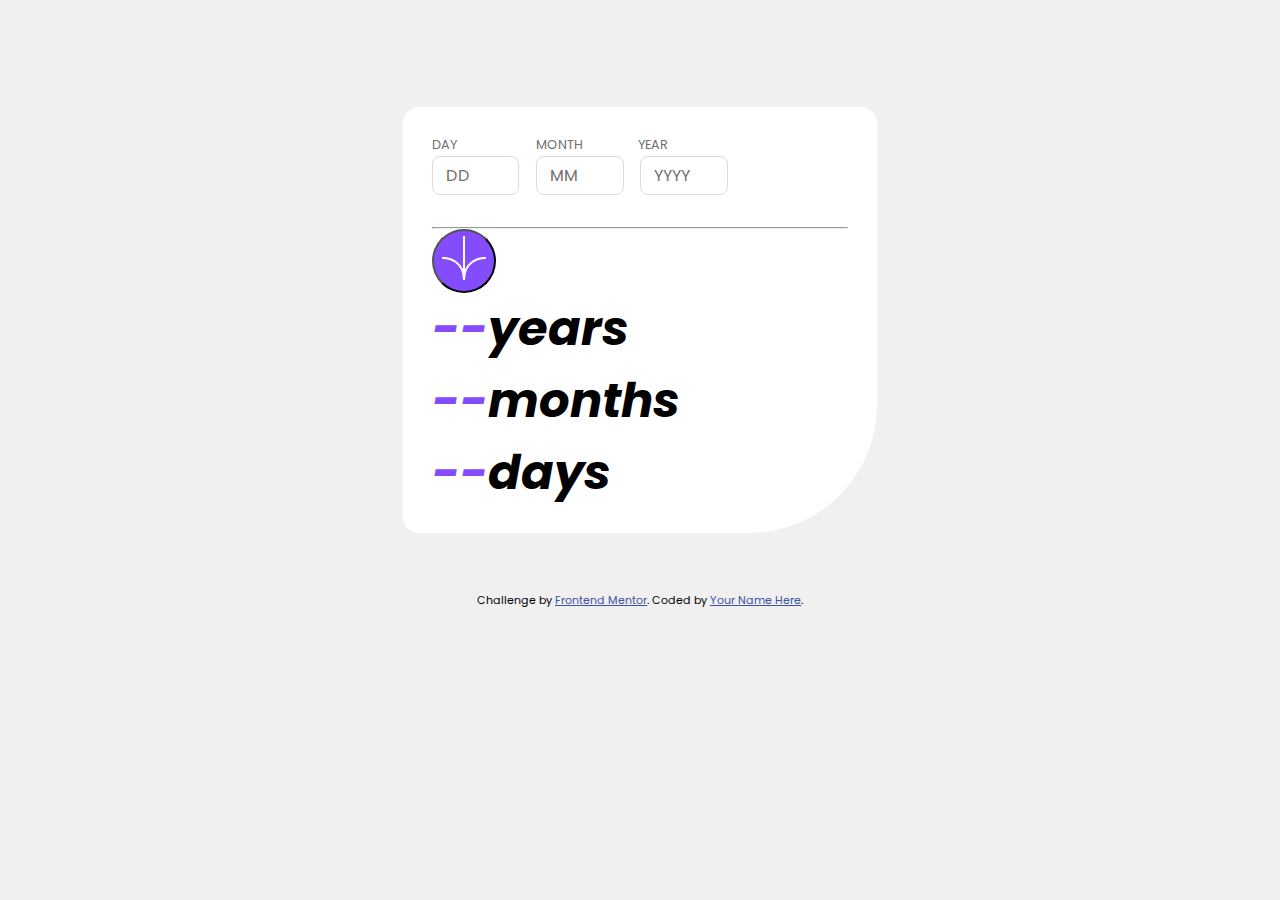
==== index.html @ 04226899 "initial update" ====
<!DOCTYPE html>
<html lang="en">
  <head>
    <meta charset="UTF-8" />
    <meta name="viewport" content="width=device-width, initial-scale=1.0" />
    <!-- displays site properly based on user's device -->

    <link
      rel="icon"
      type="image/png"
      sizes="32x32"
      href="./assets/images/favicon-32x32.png"
    />

    <title>Frontend Mentor | Age calculator app</title>

    <!-- Feel free to remove these styles or customise in your own stylesheet 👍 -->
    <style>
      .attribution {
        font-size: 11px;
        text-align: center;
      }
      .attribution a {
        color: hsl(228, 45%, 44%);
      }
    </style>
    <link rel="stylesheet" href="./style.css" />
    <link rel="preconnect" href="https://fonts.googleapis.com" />
    <link rel="preconnect" href="https://fonts.gstatic.com" crossorigin />
    <link
      href="https://fonts.googleapis.com/css2?family=Poppins:ital,wght@0,600;0,700;0,800;1,400;1,600;1,700;1,800&display=swap"
      rel="stylesheet"
    />
  </head>
  <body>

    <div class="container">
      <section class="section1">
        <form action="">
          <label for="Day" class="daylabel">DAY</label>
          <!-- <input type="number" name="Day" placeholder="DD"> -->
          <label for="Month" class="monthlabel">MONTH</label>
          <!-- <input type="number" name="Month" placeholder="MM"> -->
          <label for="Year">YEAR</label>
          <br>
          <input type="number" name="Day" placeholder="DD">
          <input type="number" name="Month" placeholder="MM">
          <input type="number" name="Year" placeholder="YYYY">
        </form>
      </section>
      <div class="buttonline">
      <hr>
      <button type="button" id="submitButton">
      <img src="./assets/images/icon-arrow.svg" alt="">
      </button>
      </div>
      <section class="section2">
        <h1><span>--</span>years</h1>
        <h1><span>--</span>months</h1>
        <h1><span>--</span>days</h1>
      </section>
    </div>


    <div class="attribution">
      Challenge by
      <a href="https://www.frontendmentor.io?ref=challenge" target="_blank"
        >Frontend Mentor</a
      >. Coded by <a href="#">Your Name Here</a>.
    </div>
  </body>
</html>
---- style.css ----
*{
    margin: 0;
    padding: 0;
    box-sizing: border-box;
    font-family: 'Poppins', sans-serif;
}

:root{
    --Purple: hsl(259, 100%, 65%);
    --LightRed: hsl(0, 100%, 67%);
    --White: hsl(0, 0%, 100%);
    --OffWhite: hsl(0, 0%, 94%);
    --LightGrey: hsl(0, 0%, 86%);
    --SmokeyGrey: hsl(0, 1%, 44%);
    --OffBlack: hsl(0, 0%, 8%);
}

input{
    font-size: 1rem;
}

body{
    background: var(--OffWhite);
    padding: 3rem;
}

.container{
    width: 40%;
    margin: 5% auto;
    padding: 1.5rem;
    padding-left: 1.8rem;
    padding-right: 1.8rem;
    background: var(--White);
    border-radius: 1rem;
    border-bottom-right-radius: 8rem;
    
}

input{
    width: 21%;
    height: 2.4rem;
    margin-bottom: 2rem;
    margin-right: 0.8rem;
    border-radius: 0.5rem;
    border: 0.1rem solid var(--LightGrey);
    padding: 0.8rem;
}

input::placeholder{
    color: var(--SmokeyGrey);
}

label{
    display: inline-block;
    color: var(--SmokeyGrey);
    font-size: 0.8rem;
}

.daylabel{
    margin-right: 4.7rem;
}

.monthlabel{
    margin-right: 3.2rem;
}

.section1{
    display: inline-block;

}

h1{
    font-size: 3rem;
    font-style: italic;
}

h1 > span{
    color: var(--Purple);
}

.buttonline{
    display: inline;

}

hr{
    color: var(--Purple);
}
button{
    border-radius: 50%;
    height: 4rem;
    width: 4rem;
    background: var(--Purple);

}
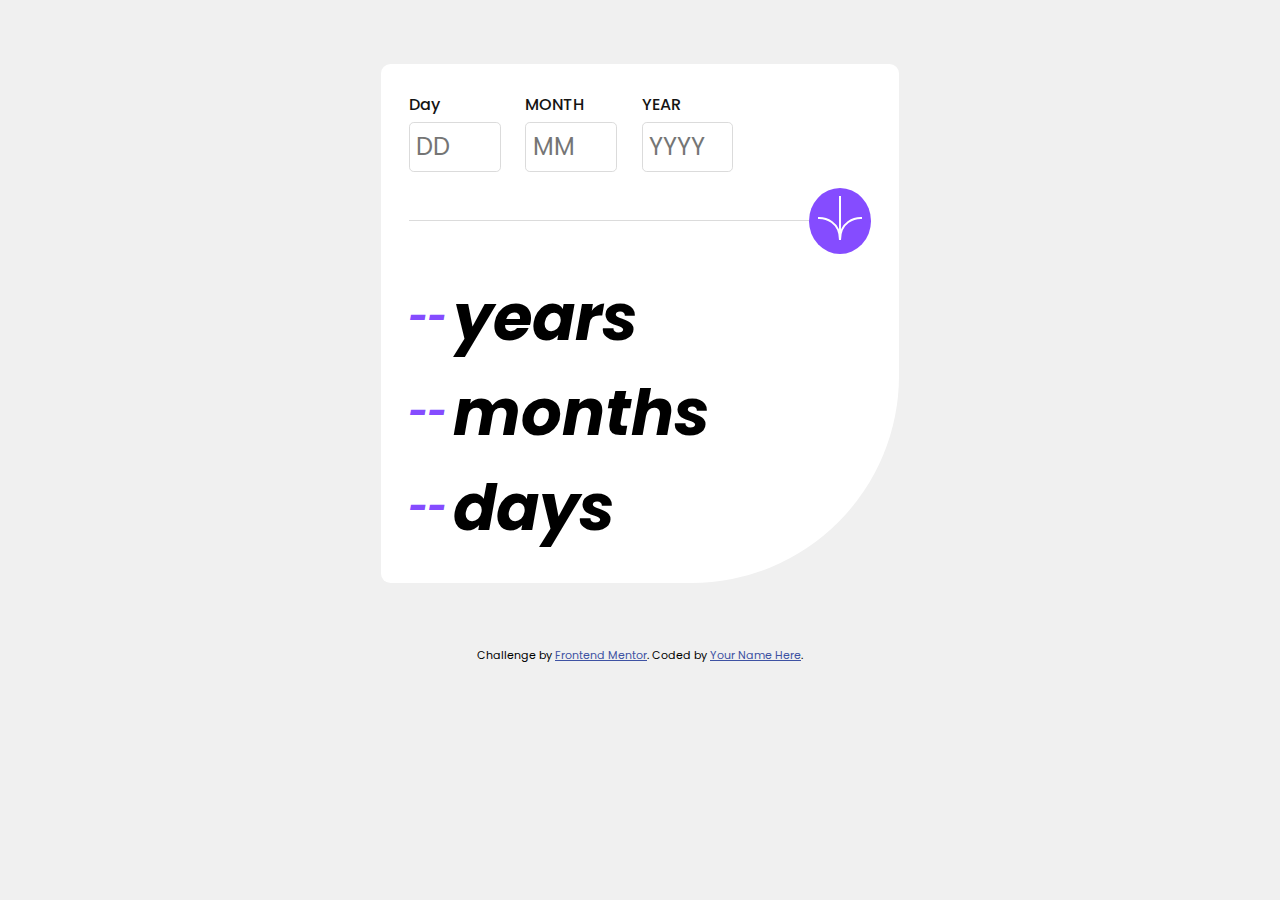
==== commit 5a8bcfd7: "updated" ====
--- a/index.html
+++ b/index.html
@@ -24,7 +24,7 @@
         color: hsl(228, 45%, 44%);
       }
     </style>
-    <link rel="stylesheet" href="./style.css" />
+    <link rel="stylesheet" href="./style2.css" />
     <link rel="preconnect" href="https://fonts.googleapis.com" />
     <link rel="preconnect" href="https://fonts.gstatic.com" crossorigin />
     <link
@@ -33,34 +33,48 @@
     />
   </head>
   <body>
+    <section class="container">
+      <form action="" name="ageForm">
+        <div class="form-wrapper">
+          <div class="form-input">
+            <label for="Day">Day</label>
+            <input class="day" type="text" placeholder="DD" maxlength="2" name="day" />
+            <p class="day-err"></p>
+          </div>
+          <div class="form-input">
+            <label for="">MONTH</label>
+            <input class="month" type="text" placeholder="MM" name="month" />
+            <p class="month-err"></p>
+          </div>
+          <div class="form-input">
+            <label for="">YEAR</label>
+            <input class="year" type="text" placeholder="YYYY" name="year"/>
+            <p class="year-err"></p>
+          </div>
+        </div>
+        <div class="form-submit">
+            <div></div>
+            <button type="submit" class="btn">
+              <img src="./assets/images/icon-arrow.svg" alt="" />
+            </button>
+        </div>  
+      </form>
 
-    <div class="container">
-      <section class="section1">
-        <form action="">
-          <label for="Day" class="daylabel">DAY</label>
-          <!-- <input type="number" name="Day" placeholder="DD"> -->
-          <label for="Month" class="monthlabel">MONTH</label>
-          <!-- <input type="number" name="Month" placeholder="MM"> -->
-          <label for="Year">YEAR</label>
-          <br>
-          <input type="number" name="Day" placeholder="DD">
-          <input type="number" name="Month" placeholder="MM">
-          <input type="number" name="Year" placeholder="YYYY">
-        </form>
-      </section>
-      <div class="buttonline">
-      <hr>
-      <button type="button" id="submitButton">
-      <img src="./assets/images/icon-arrow.svg" alt="">
-      </button>
+      <div class="container-content">
+        <div class="content">
+          <span class="year-display">--</span>
+          <h1>years</h1>
+        </div>
+        <div class="content">
+          <span class="month-display">--</span>
+          <h1>months</h1>
+        </div>
+        <div class="content">
+          <span class="day-display">--</span>
+          <h1>days</h1>
+        </div>
       </div>
-      <section class="section2">
-        <h1><span>--</span>years</h1>
-        <h1><span>--</span>months</h1>
-        <h1><span>--</span>days</h1>
-      </section>
-    </div>
-
+    </section>
 
     <div class="attribution">
       Challenge by
@@ -68,5 +82,7 @@
         >Frontend Mentor</a
       >. Coded by <a href="#">Your Name Here</a>.
     </div>
+
+    <script src="./app.js"></script>
   </body>
 </html>
--- a/style2.css
+++ b/style2.css
@@ -0,0 +1,148 @@
+* {
+  margin: 0;
+  padding: 0;
+  box-sizing: border-box;
+  font-family: "Poppins", sans-serif;
+}
+
+:root {
+  --Purple: hsl(259, 100%, 65%);
+  --LightRed: hsl(0, 100%, 67%);
+  --White: hsl(0, 0%, 100%);
+  --OffWhite: hsl(0, 0%, 94%);
+  --LightGrey: hsl(0, 0%, 86%);
+  --SmokeyGrey: hsl(0, 1%, 44%);
+  --OffBlack: hsl(0, 0%, 8%);
+}
+
+input {
+  font-size: 1.5rem;
+}
+
+body {
+  background: var(--OffWhite);
+}
+
+.container {
+  width: 40.523%;
+  background: var(--White);
+  margin: 5% auto;
+  /* display: flex;
+    justify-content: center;
+    align-items: center;
+    flex-direction: column; */
+  padding: 1.75rem;
+  border-radius: 0.6rem;
+  border-bottom-right-radius: 40%;
+}
+
+.form-wrapper {
+  display: flex;
+  width: 100%;
+  margin-bottom: 0.5rem;
+  gap: 0.1rem;
+}
+
+.form-input {
+  flex: .25;
+}
+
+.form-input > input {
+  width: 80%;
+  padding: 0.4rem;
+  border-radius: 0.3rem;
+  outline: none;
+  border: 0.1rem solid var(--LightGrey);
+}
+
+.form-input > label {
+  display: block;
+  margin-bottom: 0.3rem;
+  color: var(--OffBlack);
+  font-weight: 500;
+}
+
+.day-err, .month-err, .year-err{
+  font-size: 8px;
+  color:var(--LightRed);
+  margin-top: 8px;
+}
+
+.form-submit{
+    display: flex;
+    align-items: center;
+}
+
+.form-submit > div {
+  width: 90%;
+  height: .1rem;
+  background: var(--LightGrey);
+}
+
+.form-submit > button{
+    background: var(--Purple);
+    border-radius: 50%;
+    border: none;
+    padding: 0.5rem;
+    cursor: pointer;
+}
+
+.form-submit > button:hover{
+    background: var(--OffBlack);
+}
+
+.container-content{
+    margin-top: 1rem;
+    font-size: 2rem;
+    font-style: italic;
+
+}
+
+.content{
+    display: flex;
+    align-items: center;
+    gap: .4rem;
+}
+
+.container-content > .content > span{
+    color: var(--Purple);
+    font-weight: 800;
+}
+
+@media(max-width: 480px) {
+  .container{
+    width: 90%;
+  }
+  .form-input > input{
+    width: 90%;
+  }
+  .form-submit{
+    position: relative;
+    margin-top: 3rem;
+    margin-bottom: 2rem;
+  }
+
+  .form-submit > button{
+    position: absolute;
+    top: 0;
+    bottom: 0;
+    left: 0;
+    right: 0;
+    margin: auto;
+    width: 50px;
+    height: 50px;
+    display: flex;
+    justify-content: center;
+    align-items: center;
+    }
+
+    .form-submit > div{
+      width: 100%;
+    }
+}
+
+@media(min-width: 481px) and (max-width: 800px){
+  .container{
+    width: 70%;
+  }
+}